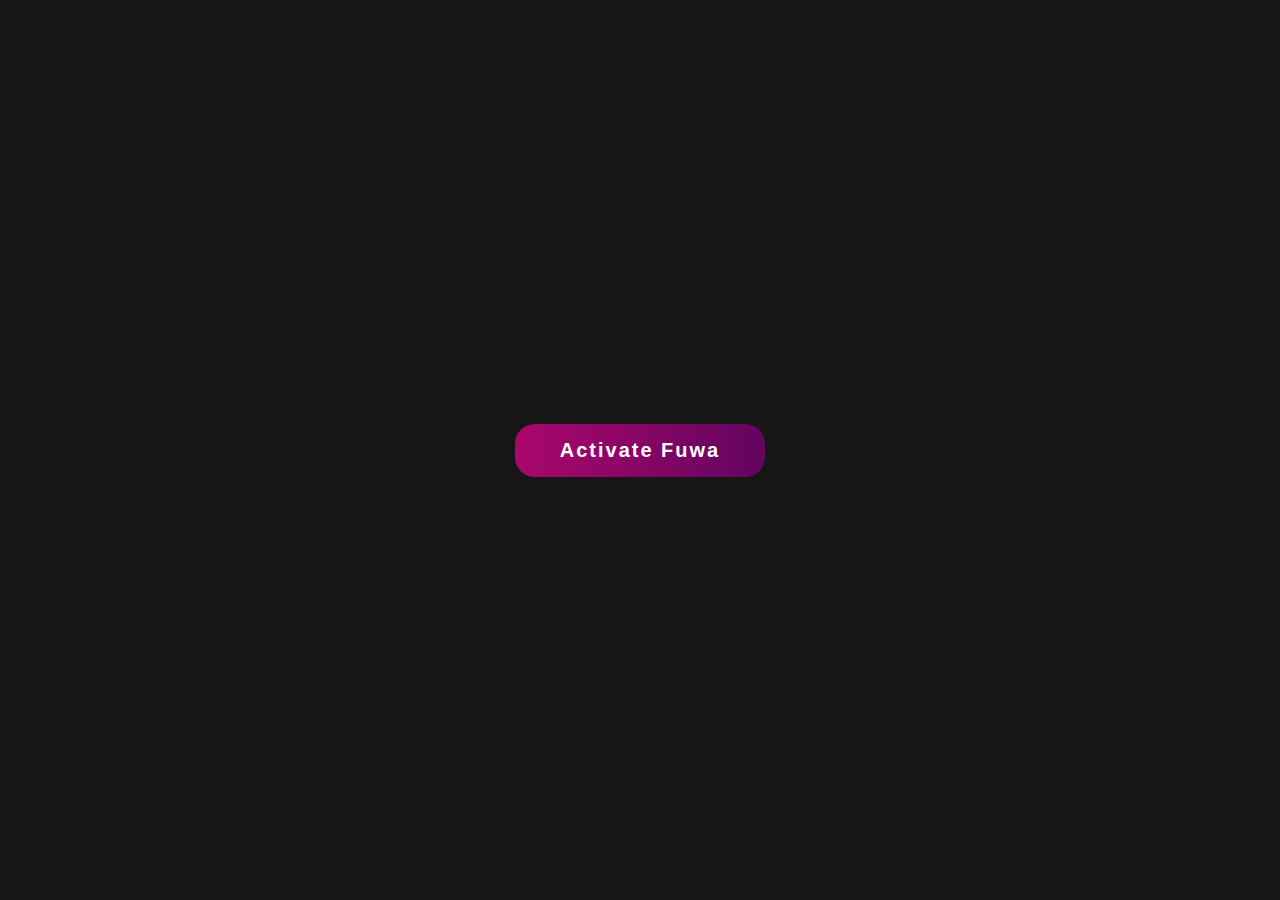
==== 05/index.html @ ddd765ca "stuff" ====
<!DOCTYPE html>
<html lang="en">
  <head>
    <meta charset="UTF-8" />
    <meta name="viewport" content="width=device-width, initial-scale=1.0" />
    <meta http-equiv="X-UA-Compatible" content="ie=edge" />
    <title>Fuwa VUI</title>
    <link
      rel="stylesheet"
      href="https://cdnjs.cloudflare.com/ajax/libs/animate.css/4.1.1/animate.min.css"
    />
    <link rel="stylesheet" href="style.css" />
    <script src="./libs/artyom.window.min.js"></script>
  </head>
  <body>
    <main>
      <section class="startScreen active">
        <button class="startButton">Activate Fuwa</button>
      </section>
      <section class="conversation">
        <section class="conversation__intro">
          <h2>
            Was kann ich für dich tun?
          </h2>
          <button class="endButton">Deactivate Fuwa</button>
        </section>
        <section class="conversation__messages">
        </section>
      </section>
    </main>
    <script src="main.js"></script>
  </body>
</html>
---- 05/style.css ----
* {
  margin: 0;
  padding: 0;
  box-sizing: border-box;
  scroll-behavior: smooth;
}

html {
  font-size: 10px;
}

body {
  font-family: Arial, Helvetica, sans-serif;
  font-size: 2rem;
  letter-spacing: 0.2rem;
  font-weight: bold;
  color: white;
  background-color: #161616;
}

main {
  display: flex;
  justify-content: center;
  min-height: 100vh;
}

h2 {
  margin-bottom: 8rem;
  font-size: 10rem;
}

.startScreen {
  margin: auto;
  text-align: center;
}

.conversation {
  margin-top: 20vh;
  margin-bottom: 5rem;
}

.startScreen,
.conversation {
  display: none;
  width: 70vw;
  max-width: 1440px;
}

.active {
  display: block;
}

.active.conversation {
  display: flex;
}
.conversation__intro {
  width: 50%;
}

.conversation__intro button {
  text-align: center;
}

.conversation__messages {
  width: 50%;
}

button {
  background-image: linear-gradient(
    to right,
    #aa076b 0%,
    #61045f 51%,
    #aa076b 100%
  );
}
button {
  margin: 1rem;
  padding: 1.5rem 4.5rem;
  transition: 0.5s;
  background-size: 200% auto;
  color: white;
  border: none;
  border-radius: 2rem;
  font-size: 2rem;
  font-weight: bold;
  text-decoration: uppercase;
  letter-spacing: 0.2rem;
}

button:hover {
  background-position: right center; /* change the direction of the change here */
  color: #fff;
  text-decoration: none;
}

button:focus {
  outline: none;
}

.userInput {
  margin-left: auto;
  background-image: linear-gradient(
    to right,
    #1d976c 0%,
    #93f9b9 51%,
    #1d976c 100%
  );
}

.userOutput {
  background-image: linear-gradient(
    to right,
    #aa076b 0%,
    #61045f 51%,
    #aa076b 100%
  );
}
.userInput,
.userOutput {
  display: block;
  width: 65%;
  margin-top: 3rem;
  padding: 2.5rem 4rem;
  border-radius: 2rem;
  min-height: 10rem;
  transition: 0.5s;
  background-size: 200% auto;
}

.userOutput:hover,
.userInput:hover {
  background-position: right center; /* change the direction of the change here */
  color: #fff;
  text-decoration: none;
}
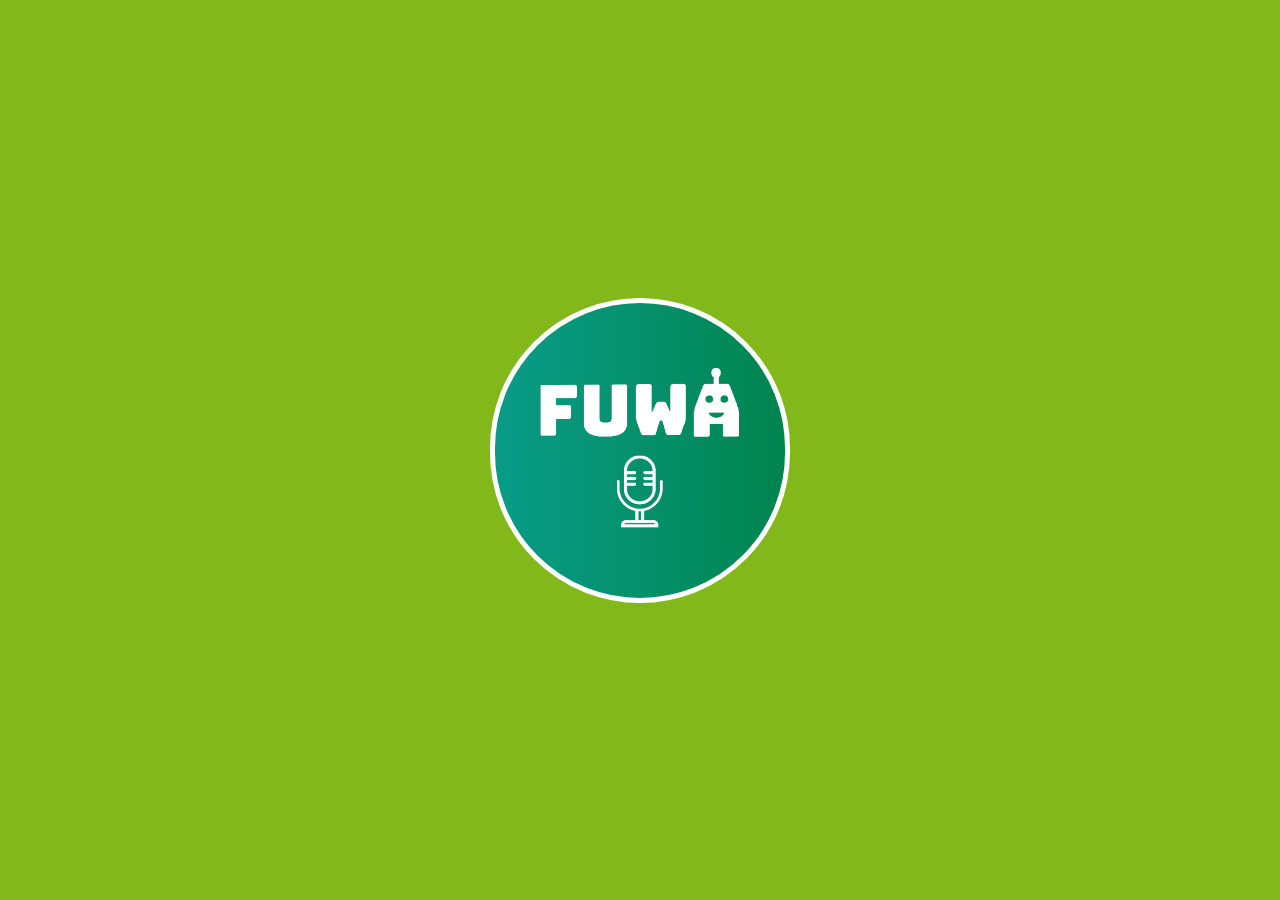
==== commit 634e4e08: "styles" ====
--- a/05/index.html
+++ b/05/index.html
@@ -5,24 +5,21 @@
     <meta name="viewport" content="width=device-width, initial-scale=1.0" />
     <meta http-equiv="X-UA-Compatible" content="ie=edge" />
     <title>Fuwa VUI</title>
-    <link
-      rel="stylesheet"
-      href="https://cdnjs.cloudflare.com/ajax/libs/animate.css/4.1.1/animate.min.css"
-    />
+  
     <link rel="stylesheet" href="style.css" />
     <script src="./libs/artyom.window.min.js"></script>
   </head>
   <body>
     <main>
       <section class="startScreen active">
-        <button class="startButton">Activate Fuwa</button>
+        <button class="startButton"><img src="img/startbot_icon.png" width="200px" alt="logo start"></button>
       </section>
       <section class="conversation">
         <section class="conversation__intro">
           <h2>
-            Was kann ich für dich tun?
+            Hey Fuwa!
           </h2>
-          <button class="endButton">Deactivate Fuwa</button>
+          <button class="endButton"><img src="img/logout.png" alt="logout"></button>
         </section>
         <section class="conversation__messages">
         </section>
--- a/05/style.css
+++ b/05/style.css
@@ -15,7 +15,7 @@
   letter-spacing: 0.2rem;
   font-weight: bold;
   color: white;
-  background-color: #161616;
+  background-color: #83B81A;
 }
 
 main {
@@ -68,25 +68,29 @@
 button {
   background-image: linear-gradient(
     to right,
-    #aa076b 0%,
-    #61045f 51%,
-    #aa076b 100%
+    #089C88 0%,
+    #00844D 51%,
+    #089C34 100%
   );
 }
 button {
   margin: 1rem;
-  padding: 1.5rem 4.5rem;
+  padding: 4.5rem 4.5rem;
   transition: 0.5s;
   background-size: 200% auto;
+  
   color: white;
-  border: none;
-  border-radius: 2rem;
+  border: 5px solid white;
+  border-radius: 400px;
   font-size: 2rem;
   font-weight: bold;
   text-decoration: uppercase;
   letter-spacing: 0.2rem;
 }
-
+button.endButton{
+	padding: 1.5rem 1.5rem;
+	border: 3px solid white;
+}
 button:hover {
   background-position: right center; /* change the direction of the change here */
   color: #fff;
@@ -110,9 +114,9 @@
 .userOutput {
   background-image: linear-gradient(
     to right,
-    #aa076b 0%,
-    #61045f 51%,
-    #aa076b 100%
+    #089C88 0%,
+    #00844D 51%,
+    #089C34 100%
   );
 }
 .userInput,
@@ -121,12 +125,23 @@
   width: 65%;
   margin-top: 3rem;
   padding: 2.5rem 4rem;
-  border-radius: 2rem;
+  border: 3px solid white;
+  border-radius: 3rem 3rem 3rem 0;
   min-height: 10rem;
   transition: 0.5s;
   background-size: 200% auto;
 }
-
+.userInput{
+  display: block;
+  width: 65%;
+  margin-top: 3rem;
+  padding: 2.5rem 4rem;
+  border: 3px solid white;
+  border-radius: 3rem 3rem 0rem 3rem;
+  min-height: 10rem;
+  transition: 0.5s;
+  background-size: 200% auto;
+}
 .userOutput:hover,
 .userInput:hover {
   background-position: right center; /* change the direction of the change here */
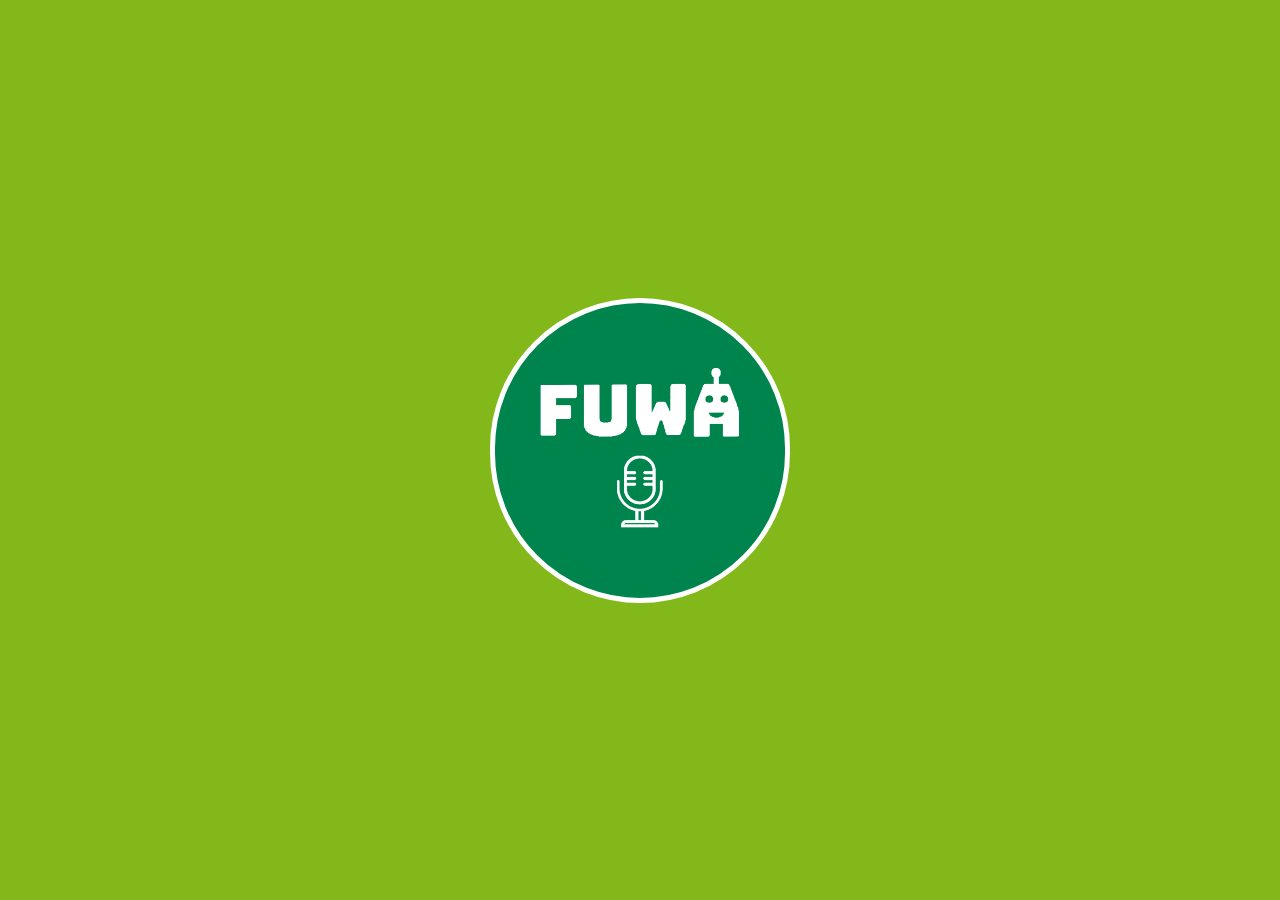
==== commit c4366de2: "stuff" ====
--- a/05/index.html
+++ b/05/index.html
@@ -19,10 +19,11 @@
           <h2>
             Hey Fuwa!
           </h2>
-          <button class="endButton"><img src="img/logout.png" alt="logout"></button>
+          
         </section>
         <section class="conversation__messages">
         </section>
+		  <button class="endButton"><img src="img/logout.png" alt="logout"></button>
       </section>
     </main>
     <script src="main.js"></script>
--- a/05/style.css
+++ b/05/style.css
@@ -4,13 +4,16 @@
   box-sizing: border-box;
   scroll-behavior: smooth;
 }
-
+@font-face {
+  font-family: "Univers";
+  src: url("/font/UniversCom-57Condensed.ttf") format("tff"),
+}
 html {
   font-size: 10px;
 }
 
 body {
-  font-family: Arial, Helvetica, sans-serif;
+  font-family: Univers, sans-serif;
   font-size: 2rem;
   letter-spacing: 0.2rem;
   font-weight: bold;
@@ -54,7 +57,7 @@
   display: flex;
 }
 .conversation__intro {
-  width: 50%;
+  width: 100%;
 }
 
 .conversation__intro button {
@@ -62,23 +65,16 @@
 }
 
 .conversation__messages {
-  width: 50%;
+  width: 100%;
 }
 
-button {
-  background-image: linear-gradient(
-    to right,
-    #089C88 0%,
-    #00844D 51%,
-    #089C34 100%
-  );
-}
+
 button {
   margin: 1rem;
   padding: 4.5rem 4.5rem;
   transition: 0.5s;
-  background-size: 200% auto;
-  
+  background: #00844D;
+  cursor: pointer;
   color: white;
   border: 5px solid white;
   border-radius: 400px;
@@ -92,8 +88,7 @@
 	border: 3px solid white;
 }
 button:hover {
-  background-position: right center; /* change the direction of the change here */
-  color: #fff;
+  transform: scale(1.1);
   text-decoration: none;
 }
 
@@ -101,24 +96,6 @@
   outline: none;
 }
 
-.userInput {
-  margin-left: auto;
-  background-image: linear-gradient(
-    to right,
-    #1d976c 0%,
-    #93f9b9 51%,
-    #1d976c 100%
-  );
-}
-
-.userOutput {
-  background-image: linear-gradient(
-    to right,
-    #089C88 0%,
-    #00844D 51%,
-    #089C34 100%
-  );
-}
 .userInput,
 .userOutput {
   display: block;
@@ -129,22 +106,13 @@
   border-radius: 3rem 3rem 3rem 0;
   min-height: 10rem;
   transition: 0.5s;
-  background-size: 200% auto;
+  background-color:#00844D;
 }
 .userInput{
-  display: block;
-  width: 65%;
-  margin-top: 3rem;
   padding: 2.5rem 4rem;
-  border: 3px solid white;
+  border: 3px solid black;
   border-radius: 3rem 3rem 0rem 3rem;
-  min-height: 10rem;
-  transition: 0.5s;
-  background-size: 200% auto;
+  background-color: white;
+  color: black;
+  float:right;
 }
-.userOutput:hover,
-.userInput:hover {
-  background-position: right center; /* change the direction of the change here */
-  color: #fff;
-  text-decoration: none;
-}